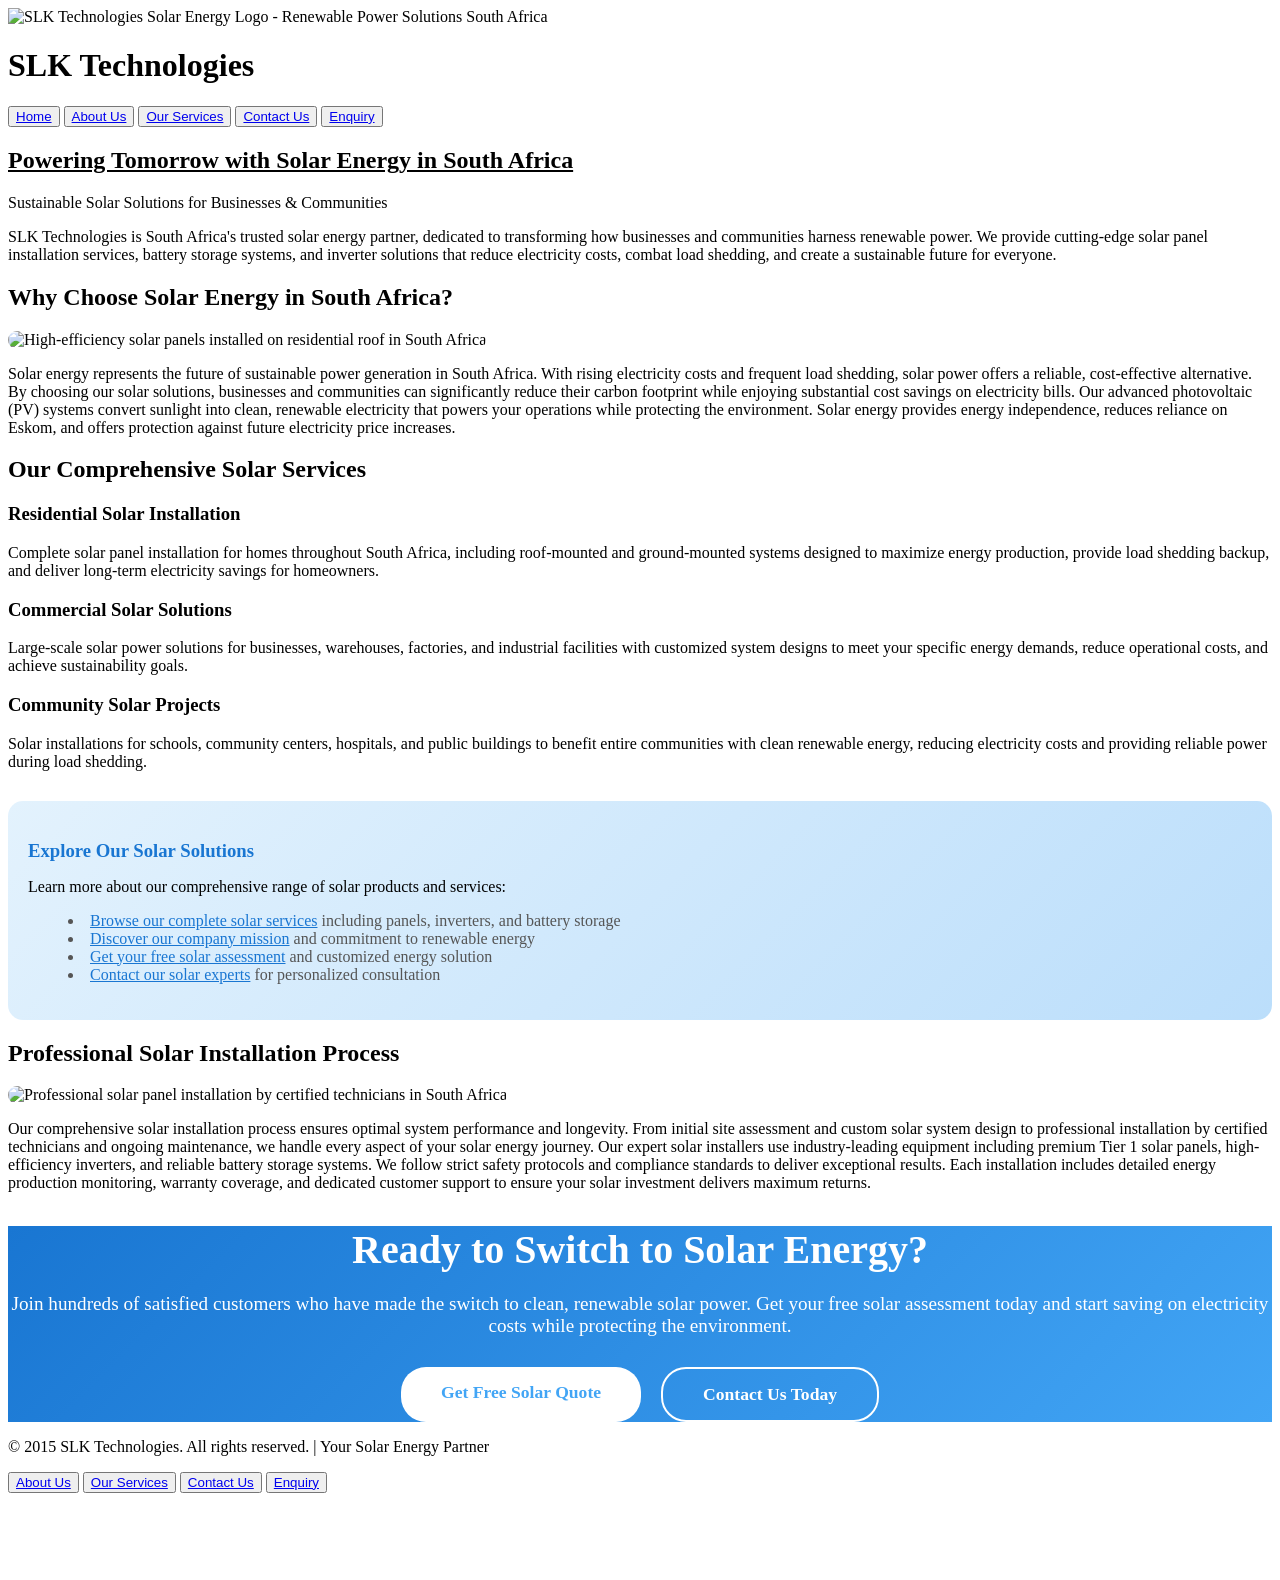
==== index.html @ 63939379 "Add files via upload" ====
<!DOCTYPE html>
<html lang="en">
<head>
    <meta charset="UTF-8">
    <meta name="viewport" content="width=device-width, initial-scale=1.0">
    
    <!-- Primary SEO Meta Tags -->
    <title>Solar Energy Solutions South Africa | SLK Technologies - Renewable Power Systems</title>
    <meta name="description" content="SLK Technologies provides premium solar panel installation, battery storage, and renewable energy solutions in South Africa. Save on electricity costs with our expert solar services. Get your free quote today!">
    <meta name="keywords" content="solar energy South Africa, solar panels installation, solar power systems, renewable energy, battery storage, inverters, load shedding solutions, solar installers Johannesburg, commercial solar, residential solar">
    
    <!-- Robots and Indexing -->
    <meta name="robots" content="index, follow, max-snippet:-1, max-image-preview:large, max-video-preview:-1">
    <meta name="googlebot" content="index, follow">
    
    <!-- Open Graph Meta Tags -->
    <meta property="og:title" content="Solar Energy Solutions South Africa | SLK Technologies">
    <meta property="og:description" content="Leading solar panel installation and renewable energy solutions in South Africa. Expert solar installations for homes and businesses.">
    <meta property="og:type" content="website">
    <meta property="og:url" content="https://www.slktechnologies.co.za/">
    <meta property="og:image" content="https://www.slktechnologies.co.za/_images/logo.jpg">
    <meta property="og:locale" content="en_ZA">
    
    <!-- Web Icon -->
    <link rel="icon" type="image/x-icon" href="_images/logo.jpg">

    <!-- Structured Data - Organization Schema -->
    <script type="application/ld+json">
    {
      "@type": "Organization",
      "name": "SLK Technologies",
      "url": "https://www.slktechnologies.co.za",
      "logo": "https://www.slktechnologies.co.za/_images/logo.jpg",
      "description": "Leading solar energy company providing sustainable solar solutions in South Africa",
      "address": {
        "@type": "PostalAddress",
        "addressLocality": "Johannesburg",
        "addressRegion": "Gauteng",
        "addressCountry": "ZA"
      },
      "contactPoint": {
        "@type": "ContactPoint",
        "telephone": "+27-61-450-0010",
        "contactType": "Customer Service",
        "email": "slkbros@outlook.com",
        "availableLanguage": "English"
      },
    }
    </script>
    
    <!-- Structured Data - Local Business Schema -->
    <script type="application/ld+json">
    {
      "@type": "LocalBusiness",
      "name": "SLK Technologies",
      "image": "https://www.slktechnologies.co.za/_images/logo.jpg",
      "@id": "https://www.slktechnologies.co.za",
      "url": "https://www.slktechnologies.co.za",
      "telephone": "+27-61-450-0010",
      "address": {
        "@type": "PostalAddress",
        "streetAddress": "",
        "addressLocality": "Rustenburg",
        "addressRegion": "North West",
        "postalCode": "",
        "addressCountry": "ZA"
      },
      "openingHoursSpecification": {
        "@type": "OpeningHoursSpecification",
        "dayOfWeek": [
          "Monday",
          "Tuesday",
          "Wednesday",
          "Thursday",
          "Friday"
        ],
        "opens": "07:30",
        "closes": "16:30"
      }
    }
    </script>

    <!-- Stylesheet -->
    <link rel="stylesheet" href="css_assets/styles.css">
</head>
<body>
    <!-- Header Section -->
    <header>
        <div class="header-content">
            <div class="logo-section">
                <img class="logo" src="_images/logo.jpg" alt="SLK Technologies Solar Energy Logo - Renewable Power Solutions South Africa" width="60" height="60">
                <h1 class="company-name">SLK Technologies</h1>
            </div>
            <!-- Navigation Menu -->
            <nav class="nav-buttons" aria-label="Main navigation">
                <button class="nav-button"><a href="index.html" title="Home - SLK Technologies Solar Solutions">Home</a></button>
                <button class="nav-button"><a href="about.html" title="About SLK Technologies - Our Solar Mission">About Us</a></button>
                <button class="nav-button"><a href="products.html" title="Solar Services - Panels, Inverters & Battery Storage">Our Services</a></button>
                <button class="nav-button"><a href="contact.html" title="Contact SLK Technologies - Get Your Solar Quote">Contact Us</a></button>
                <button class="nav-button"><a href="enquiry.html" title="Solar Energy Enquiry Form - Free Assessment">Enquiry</a></button>
            </nav>
        </div>
    </header>

    <!-- Hero Section -->
    <section class="hero">
        <div class="hero-content">
            <h1><u>Powering Tomorrow with Solar Energy in South Africa</u></h1>
            <p class="subtitle">Sustainable Solar Solutions for Businesses & Communities</p>
            <p class="description">SLK Technologies is South Africa's trusted solar energy partner, dedicated to transforming how businesses and communities harness renewable power. We provide cutting-edge solar panel installation services, battery storage systems, and inverter solutions that reduce electricity costs, combat load shedding, and create a sustainable future for everyone.</p>
        </div>
    </section>

    <!-- Main Content -->
    <main class="main-content">
        <!-- Why Choose Solar Energy Section -->
        <section class="content-section">
            <h2 class="section-title">Why Choose Solar Energy in South Africa?</h2>
            <div class="image-placeholder">
                <img src="_images/panels.webp" alt="High-efficiency solar panels installed on residential roof in South Africa" width="1200" height="250" loading="lazy" style="width:100%; height:100%; object-fit:fill; border-radius: 15px;">
            </div>
            <p>Solar energy represents the future of sustainable power generation in South Africa. With rising electricity costs and frequent load shedding, solar power offers a reliable, cost-effective alternative. By choosing our solar solutions, businesses and communities can significantly reduce their carbon footprint while enjoying substantial cost savings on electricity bills. Our advanced photovoltaic (PV) systems convert sunlight into clean, renewable electricity that powers your operations while protecting the environment. Solar energy provides energy independence, reduces reliance on Eskom, and offers protection against future electricity price increases.</p>
        </section>

        <!-- Solar Services Section -->
        <section class="content-section">
            <h2 class="section-title">Our Comprehensive Solar Services</h2>
            <div class="services-grid">
                <article class="service-card">
                    <h3>Residential Solar Installation</h3>
                    <p>Complete solar panel installation for homes throughout South Africa, including roof-mounted and ground-mounted systems designed to maximize energy production, provide load shedding backup, and deliver long-term electricity savings for homeowners.</p>
                </article>
                <article class="service-card">
                    <h3>Commercial Solar Solutions</h3>
                    <p>Large-scale solar power solutions for businesses, warehouses, factories, and industrial facilities with customized system designs to meet your specific energy demands, reduce operational costs, and achieve sustainability goals.</p>
                </article>
                <article class="service-card">
                    <h3>Community Solar Projects</h3>
                    <p>Solar installations for schools, community centers, hospitals, and public buildings to benefit entire communities with clean renewable energy, reducing electricity costs and providing reliable power during load shedding.</p>
                </article>
            </div>
            
            <!-- Internal Links Section -->
            <div style="margin-top: 30px; padding: 20px; background: linear-gradient(135deg, #e3f2fd, #bbdefb); border-radius: 15px;">
                <h3 style="color: #1976d2; margin-bottom: 15px;">Explore Our Solar Solutions</h3>
                <p style="margin-bottom: 15px;">Learn more about our comprehensive range of solar products and services:</p>
                <ul style="list-style-position: inside; color: #555;">
                    <li><a href="products.html" title="View all solar services and products" style="color: #1976d2; text-decoration: underline;">Browse our complete solar services</a> including panels, inverters, and battery storage</li>
                    <li><a href="about.html" title="Learn about SLK Technologies mission and values" style="color: #1976d2; text-decoration: underline;">Discover our company mission</a> and commitment to renewable energy</li>
                    <li><a href="enquiry.html" title="Request your free solar assessment" style="color: #1976d2; text-decoration: underline;">Get your free solar assessment</a> and customized energy solution</li>
                    <li><a href="contact.html" title="Contact our solar experts" style="color: #1976d2; text-decoration: underline;">Contact our solar experts</a> for personalized consultation</li>
                </ul>
            </div>
        </section>

        <!-- Installation Process Section -->
        <section class="content-section">
            <h2 class="section-title">Professional Solar Installation Process</h2>
            <div class="image-placeholder">
                <img src="_images/installation.webp" alt="Professional solar panel installation by certified technicians in South Africa" width="1200" height="250" loading="lazy" style="width:100%; height:100%; object-fit:fill; border-radius: 15px;">
            </div>
            <p>Our comprehensive solar installation process ensures optimal system performance and longevity. From initial site assessment and custom solar system design to professional installation by certified technicians and ongoing maintenance, we handle every aspect of your solar energy journey. Our expert solar installers use industry-leading equipment including premium Tier 1 solar panels, high-efficiency inverters, and reliable battery storage systems. We follow strict safety protocols and compliance standards to deliver exceptional results. Each installation includes detailed energy production monitoring, warranty coverage, and dedicated customer support to ensure your solar investment delivers maximum returns.</p>
        </section>

        <!-- Call to Action Section -->
        <section class="content-section" style="background: linear-gradient(135deg, #1976d2, #42a5f5); color: white; text-align: center;">
            <h2 style="color: white; font-size: 2.5rem; margin-bottom: 20px;">Ready to Switch to Solar Energy?</h2>
            <p style="font-size: 1.2rem; margin-bottom: 30px;">Join hundreds of satisfied customers who have made the switch to clean, renewable solar power. Get your free solar assessment today and start saving on electricity costs while protecting the environment.</p>
            <div style="display: flex; gap: 20px; justify-content: center; flex-wrap: wrap;">
                <a href="enquiry.html" title="Request free solar quote" style="background: white; color: #42a5f5; padding: 15px 40px; border-radius: 25px; text-decoration: none; font-weight: bold; font-size: 1.1rem; display: inline-block;">Get Free Solar Quote</a>
                <a href="contact.html" title="Contact solar experts" style="background: transparent; border: 2px solid white; color: white; padding: 15px 40px; border-radius: 25px; text-decoration: none; font-weight: bold; font-size: 1.1rem; display: inline-block;">Contact Us Today</a>
            </div>
        </section>
    </main>

     <!-- Footer -->
    <footer>
        <p>&copy; 2015 SLK Technologies. All rights reserved. | Your Solar Energy Partner</p>
        <nav class="footer-nav" aria-label="Footer navigation">
            <button class="nav-button"><a href="about.html" title="About">About Us</a></button>
            <button class="nav-button"><a href="products.html" title="Services">Our Services</a></button>
            <button class="nav-button"><a href="contact.html" title="Contact">Contact Us</a></button>
             <button class="nav-button"><a href="enquiry.html" title="Home">Enquiry</a></button>
        </nav>
        <div style="margin-top: 20px; color: rgba(255,255,255,0.9);">
            <p><strong>Get Your Free Solar Quote:</strong> <a href="mailto:slkbros@outlook.com" style="color: white; text-decoration: underline;">slkbros@outlook.com</a> | <a href="tel:+27614500010" style="color: white; text-decoration: underline;">+27 61 450 0010</a></p>
            <p style="margin-top: 8px; font-size: 0.95rem;">Solar Installation Services Across South Africa</p>
        </div>
    </footer>

    <!-- JavaScript Functionality -->
    <script src="js_assets/mobile-navigation.js"></script>
</body>
</html>
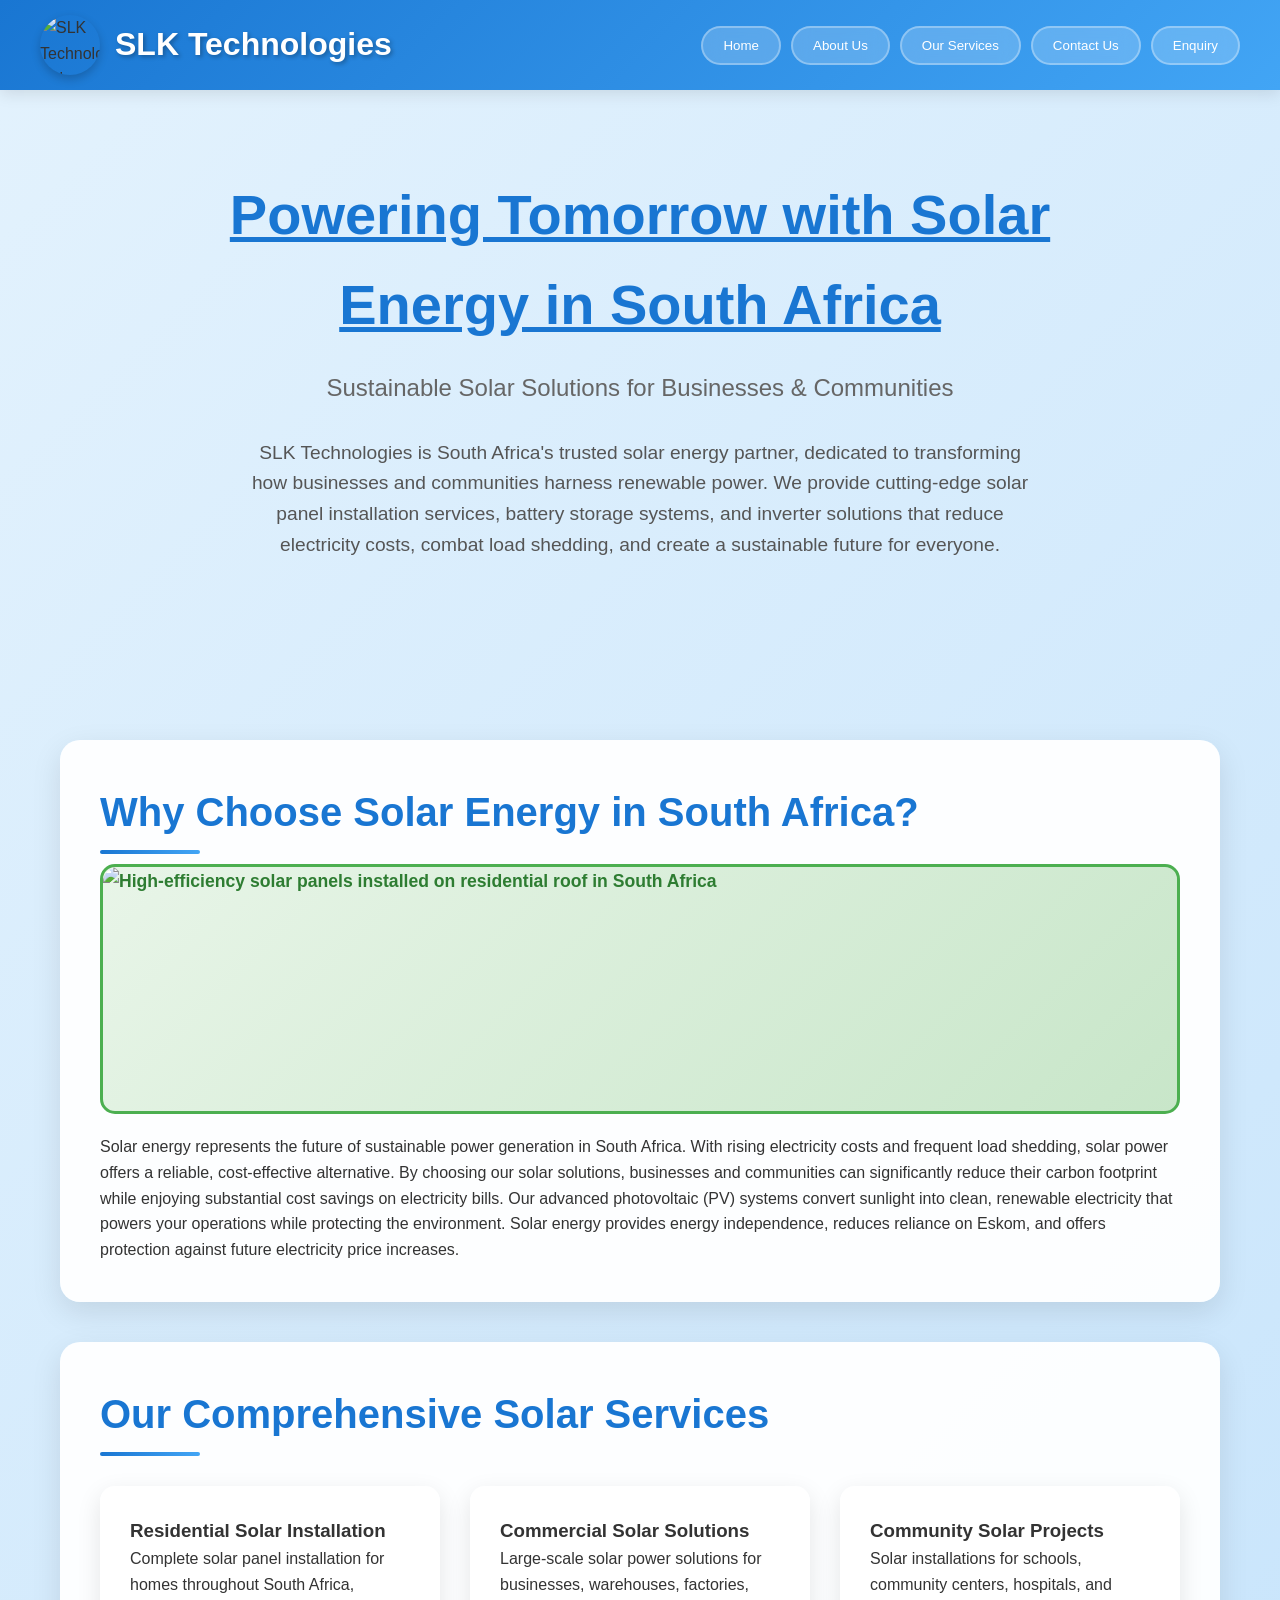
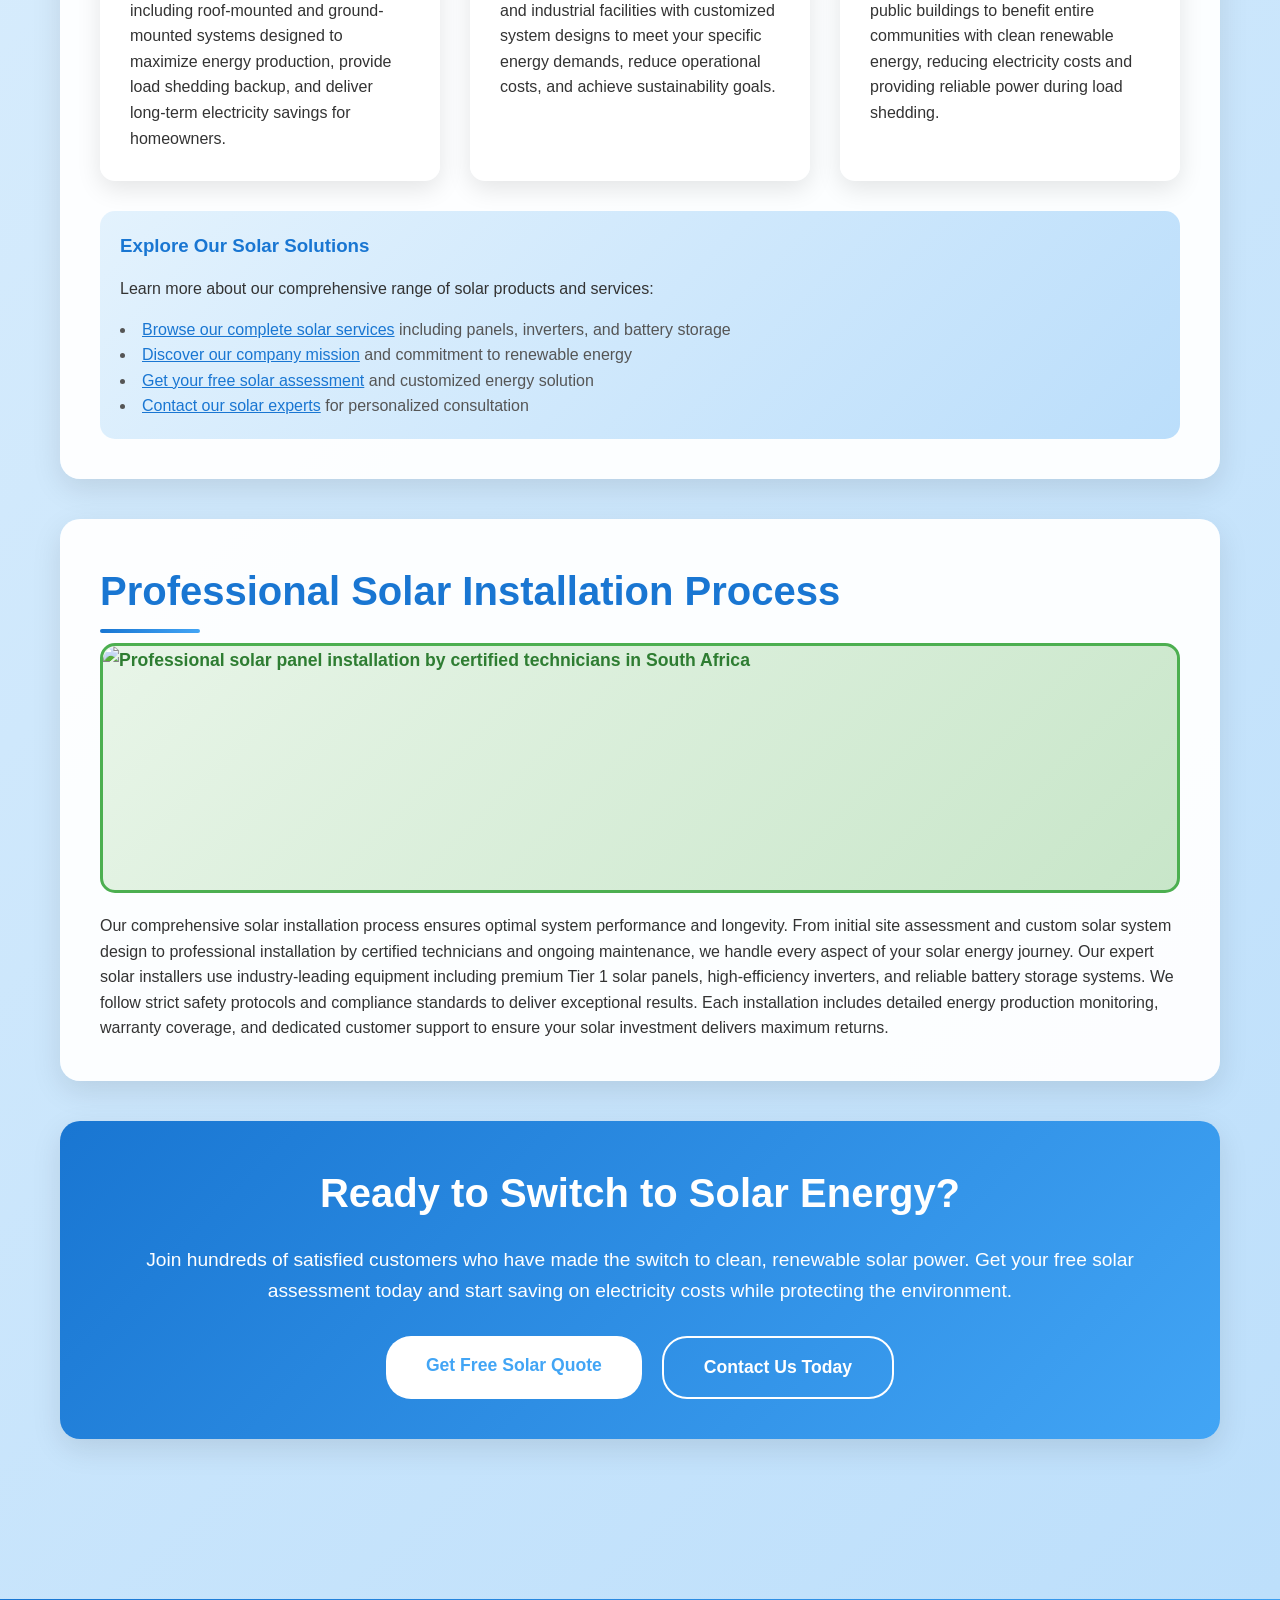
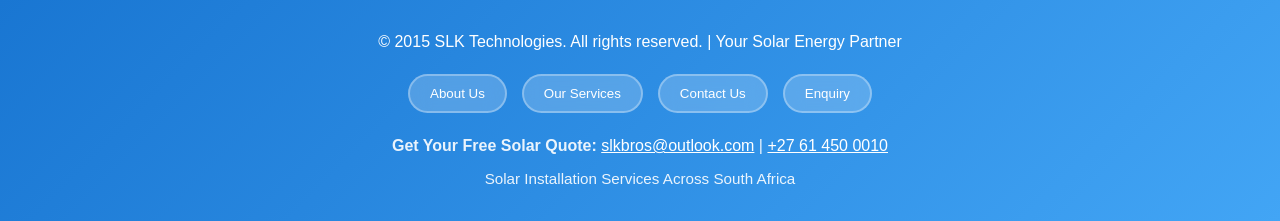
==== commit b6be9602: "Update index.html" ====
--- a/index.html
+++ b/index.html
@@ -81,7 +81,7 @@
     </script>
 
     <!-- Stylesheet -->
-    <link rel="stylesheet" href="css_assets/styles.css">
+    <link rel="stylesheet" href="styles.css">
 </head>
 <body>
     <!-- Header Section -->
@@ -191,4 +191,4 @@
     <!-- JavaScript Functionality -->
     <script src="js_assets/mobile-navigation.js"></script>
 </body>
-</html>+</html>
--- a/styles.css
+++ b/styles.css
@@ -0,0 +1,1189 @@
+* {
+    margin: 0;
+    padding: 0;
+    box-sizing: border-box;
+}
+
+body {
+    font-family: Arial, sans-serif;
+    line-height: 1.6;
+    color: #333;
+    background: linear-gradient(135deg, #e3f2fd, #bbdefb);
+    min-height: 100vh;
+    font-display: swap;
+}
+
+/* Header */
+header {
+    background: linear-gradient(135deg, #1976d2, #42a5f5);
+    padding: 15px 20px;
+    box-shadow: 0 4px 15px rgba(0,0,0,0.1);
+    position: relative;
+}
+
+.header-content {
+    display: flex;
+    align-items: center;
+    justify-content: space-between;
+    max-width: 1200px;
+    margin: 0 auto;
+    flex-wrap: wrap;
+    gap: 20px;
+}
+
+.logo-section {
+    display: flex;
+    align-items: center;
+    gap: 15px;
+}
+
+.logo {
+    width: 60px;
+    height: 60px;
+    border-radius: 50%;
+    box-shadow: 0 4px 10px rgba(0,0,0,0.2);
+    image-rendering: -webkit-optimize-contrast;
+    image-rendering: crisp-edges;
+}
+
+.company-name {
+    color: white;
+    font-size: 2rem;
+    font-weight: bold;
+    text-shadow: 2px 2px 4px rgba(0,0,0,0.3);
+}
+
+/* Mobile Menu Toggle Button */
+.mobile-menu-toggle {
+    display: none;
+    background: rgba(255,255,255,0.2);
+    border: 2px solid rgba(255,255,255,0.3);
+    color: white;
+    font-size: 1.8rem;
+    width: 50px;
+    height: 50px;
+    border-radius: 10px;
+    cursor: pointer;
+    transition: all 0.3s ease;
+    backdrop-filter: blur(10px);
+    align-items: center;
+    justify-content: center;
+    margin: 0 auto;
+}
+
+.mobile-menu-toggle:hover {
+    background: rgba(255,255,255,0.3);
+    transform: scale(1.1);
+}
+
+/* Navigation */
+.nav-buttons {
+    display: flex;
+    gap: 10px;
+    flex-wrap: wrap;
+}
+
+.nav-button {
+    background: rgba(255,255,255,0.2);
+    border: 2px solid rgba(255,255,255,0.3);
+    padding: 10px 20px;
+    border-radius: 25px;
+    transition: transform 0.3s ease, background 0.3s ease;
+    backdrop-filter: blur(10px);
+    cursor: pointer;
+}
+
+.nav-button:hover {
+    background: rgba(255,255,255,0.3);
+    transform: translateY(-2px);
+}
+
+.nav-button a {
+    color: white;
+    text-decoration: none;
+    font-weight: 500;
+}
+
+/* Hero Section */
+.hero {
+    padding: 80px 20px;
+    text-align: center;
+}
+
+.hero-content {
+    max-width: 1000px;
+    margin: 0 auto;
+}
+
+.hero h1 {
+    font-size: 3.5rem;
+    color: #1976d2;
+    margin-bottom: 20px;
+}
+
+.hero .subtitle {
+    font-size: 1.5rem;
+    color: #666;
+    margin-bottom: 30px;
+}
+
+.hero .description {
+    font-size: 1.2rem;
+    color: #555;
+    max-width: 800px;
+    margin: 0 auto 40px;
+}
+
+/* Main Content */
+.main-content {
+    padding: 60px 20px;
+    max-width: 1200px;
+    margin: 0 auto;
+}
+
+.page-title {
+    font-size: 3.5rem;
+    text-align: center;
+    color: #1976d2;
+    margin-bottom: 20px;
+}
+
+.page-subtitle {
+    font-size: 1.3rem;
+    text-align: center;
+    color: #666;
+    margin-bottom: 50px;
+}
+
+.section-header {
+    font-size: 2rem;
+    color: #1976d2;
+    margin-bottom: 20px;
+}
+
+/* Content Sections */
+.content-section,
+.about-section,
+.service-section {
+    background: rgba(255,255,255,0.95);
+    padding: 40px;
+    margin-bottom: 40px;
+    border-radius: 20px;
+    box-shadow: 0 10px 30px rgba(0,0,0,0.1);
+}
+
+.section-title {
+    font-size: 2.5rem;
+    color: #1976d2;
+    margin-bottom: 20px;
+    position: relative;
+}
+
+.section-title::after {
+    content: '';
+    position: absolute;
+    bottom: -10px;
+    left: 0;
+    width: 100px;
+    height: 4px;
+    background: linear-gradient(90deg, #1976d2, #42a5f5);
+    border-radius: 2px;
+}
+
+.service-header {
+    font-size: 2.2rem;
+    color: #1976d2;
+    margin-bottom: 20px;
+    position: relative;
+}
+
+.service-header::after {
+    content: '';
+    position: absolute;
+    bottom: -10px;
+    left: 0;
+    width: 120px;
+    height: 4px;
+    background: linear-gradient(90deg, #1976d2, #1976d2);
+    border-radius: 2px;
+}
+
+/* Grids */
+.services-grid,
+.features-grid {
+    display: grid;
+    grid-template-columns: repeat(auto-fit, minmax(250px, 1fr));
+    gap: 30px;
+    margin-top: 40px;
+}
+
+.service-card,
+.feature-card {
+    background: rgba(255,255,255,0.95);
+    padding: 30px;
+    border-radius: 15px;
+    box-shadow: 0 8px 25px rgba(0,0,0,0.1);
+    transition: all 0.3s ease;
+}
+
+.feature-card {
+    border-left: 5px solid #1976d2;
+    padding: 25px;
+}
+
+.service-card:hover,
+.feature-card:hover {
+    transform: translateY(-5px);
+    box-shadow: 0 15px 35px rgba(0,0,0,0.2);
+}
+
+.feature-title {
+    font-size: 1.3rem;
+    color: #1976d2;
+    margin-bottom: 10px;
+    font-weight: bold;
+}
+
+/* Search and Filter Styles */
+.search-filter-container {
+    background: rgba(255,255,255,0.95);
+    padding: 30px;
+    border-radius: 20px;
+    box-shadow: 0 10px 30px rgba(0,0,0,0.1);
+    margin-bottom: 40px;
+}
+
+.search-box {
+    display: flex;
+    gap: 15px;
+    margin-bottom: 20px;
+    flex-wrap: wrap;
+}
+
+.search-input {
+    flex: 1;
+    min-width: 250px;
+    padding: 15px 20px;
+    border: 2px solid #e0e0e0;
+    border-radius: 25px;
+    font-size: 1rem;
+    transition: all 0.3s ease;
+    background: rgba(255,255,255,0.9);
+}
+
+.search-input:focus {
+    outline: none;
+    border-color: #1976d2;
+    box-shadow: 0 0 15px rgba(25, 118, 210, 0.3);
+    transform: scale(1.02);
+}
+
+.search-button {
+    background: linear-gradient(135deg, #1976d2, #42a5f5);
+    color: white;
+    padding: 15px 30px;
+    border: none;
+    border-radius: 25px;
+    font-size: 1rem;
+    font-weight: bold;
+    cursor: pointer;
+    transition: all 0.3s ease;
+    min-width: 120px;
+}
+
+.search-button:hover {
+    transform: translateY(-2px);
+    box-shadow: 0 8px 20px rgba(25, 118, 210, 0.4);
+}
+
+.filter-controls {
+    display: flex;
+    gap: 15px;
+    align-items: center;
+    flex-wrap: wrap;
+}
+
+.filter-select {
+    padding: 12px 15px;
+    border: 2px solid #e0e0e0;
+    border-radius: 15px;
+    font-size: 1rem;
+    background: white;
+    cursor: pointer;
+    transition: all 0.3s ease;
+    min-width: 150px;
+}
+
+.filter-select:focus {
+    outline: none;
+    border-color: #1976d2;
+    box-shadow: 0 0 10px rgba(25, 118, 210, 0.3);
+}
+
+.clear-button {
+    background: linear-gradient(135deg, #ff5722, #ff8a65);
+    color: white;
+    padding: 12px 20px;
+    border: none;
+    border-radius: 15px;
+    font-size: 0.9rem;
+    cursor: pointer;
+    transition: all 0.3s ease;
+}
+
+.clear-button:hover {
+    transform: translateY(-2px);
+    box-shadow: 0 6px 15px rgba(255, 87, 34, 0.4);
+}
+
+.search-highlight {
+    background: linear-gradient(135deg, #ffeb3b, #ffc107);
+    color: #1976d2;
+    font-weight: bold;
+    padding: 3px 6px;
+    border-radius: 4px;
+    box-shadow: 0 2px 4px rgba(0,0,0,0.2);
+}
+
+/* Contact Styles */
+.contact-container {
+    display: grid;
+    grid-template-columns: 1fr 1fr;
+    gap: 40px;
+    margin-top: 40px;
+}
+
+.contact-info,
+.contact-form {
+    background: rgba(255,255,255,0.95);
+    padding: 40px;
+    border-radius: 20px;
+    box-shadow: 0 10px 30px rgba(0,0,0,0.1);
+}
+
+.contact-item {
+    display: flex;
+    align-items: center;
+    gap: 15px;
+    margin-bottom: 25px;
+    padding: 20px;
+    background: linear-gradient(135deg, #e3f2fd, #bbdefb);
+    border-radius: 15px;
+}
+
+.contact-details {
+    flex: 1;
+}
+
+.contact-label {
+    font-weight: bold;
+    color: #1976d2;
+    font-size: 1.1rem;
+}
+
+.contact-value {
+    color: #333;
+    font-size: 1rem;
+    margin-top: 5px;
+}
+
+/* Form Styles */
+.enquiry-container {
+    background: rgba(255,255,255,0.95);
+    padding: 50px;
+    border-radius: 25px;
+    box-shadow: 0 15px 40px rgba(0,0,0,0.1);
+    max-width: 1000px;
+    margin: 0 auto;
+}
+
+.form-section {
+    margin-bottom: 40px;
+}
+
+.form-group {
+    margin-bottom: 25px;
+}
+
+.form-label {
+    display: block;
+    margin-bottom: 8px;
+    font-weight: bold;
+    color: #1976d2;
+    font-size: 1.1rem;
+}
+
+.form-input,
+.form-select,
+.form-textarea {
+    width: 100%;
+    padding: 15px;
+    border: 2px solid #c8e6c9;
+    border-radius: 10px;
+    font-size: 1rem;
+    transition: all 0.3s ease;
+    background: rgba(255,255,255,0.9);
+}
+
+.form-input:focus,
+.form-select:focus,
+.form-textarea:focus {
+    outline: none;
+    border-color: #1976d2;
+    box-shadow: 0 0 15px rgba(76, 175, 80, 0.3);
+}
+
+.form-textarea {
+    height: 120px;
+    resize: vertical;
+}
+
+.submit-button {
+    background: linear-gradient(135deg, #1976d2, #66bb6a);
+    color: white;
+    padding: 15px 40px;
+    border: none;
+    border-radius: 25px;
+    font-size: 1.2rem;
+    font-weight: bold;
+    cursor: pointer;
+    transition: all 0.3s ease;
+}
+
+.submit-button:hover {
+    transform: translateY(-3px);
+    box-shadow: 0 10px 25px rgba(76, 175, 80, 0.4);
+}
+
+.info-box {
+    background: linear-gradient(135deg, #e3f2fd, #bbdefb);
+    padding: 25px;
+    border-radius: 15px;
+    margin-top: 30px;
+    border-left: 5px solid #2196f3;
+}
+
+.info-title {
+    font-size: 1.3rem;
+    color: #1976d2;
+    margin-bottom: 15px;
+    font-weight: bold;
+}
+
+/* Image placeholders */
+.image-placeholder {
+    width: 100%;
+    height: 250px;
+    background: linear-gradient(135deg, #e8f5e8, #c8e6c9);
+    border: 3px solid #4caf50;
+    border-radius: 15px;
+    display: flex;
+    align-items: center;
+    justify-content: center;
+    margin: 20px 0;
+    color: #2e7d32;
+    font-size: 1.1rem;
+    font-weight: bold;
+    transition: all 0.3s ease;
+}
+
+.image-placeholder:hover {
+    background: linear-gradient(135deg, #c8e6c9, #a5d6a7);
+    transform: scale(1.02);
+}
+
+/* Footer */
+footer {
+    background: linear-gradient(135deg, #1976d2, #42a5f5);
+    padding: 30px 20px;
+    text-align: center;
+    color: white;
+    margin-top: 60px;
+}
+
+.footer-nav {
+    display: flex;
+    justify-content: center;
+    gap: 15px;
+    margin-top: 20px;
+    flex-wrap: wrap;
+}
+
+/* Responsive Design */
+@media (max-width: 768px) {
+    /* Show mobile menu toggle */
+    .mobile-menu-toggle {
+        display: flex;
+    }
+    
+    .header-content {
+        position: relative;
+        flex-direction: column;
+        text-align: center;
+    }
+    
+    .logo-section {
+        width: 100%;
+        justify-content: center;
+    }
+    
+    /* Hide navigation by default on mobile */
+    .nav-buttons {
+        display: none;
+        position: absolute;
+        top: 100%;
+        left: 0;
+        right: 0;
+        background: linear-gradient(135deg, #1976d2, #42a5f5);
+        flex-direction: column;
+        padding: 20px;
+        box-shadow: 0 8px 20px rgba(0,0,0,0.2);
+        border-radius: 0 0 15px 15px;
+        z-index: 1000;
+        gap: 10px;
+    }
+    
+    /* Show navigation when mobile-open class is added */
+    .nav-buttons.mobile-open {
+        display: flex;
+    }
+    
+    .nav-button {
+        width: 100%;
+        text-align: center;
+        margin: 0;
+    }
+    
+    .page-title {
+        font-size: 2.5rem;
+    }
+    
+    .company-name {
+        font-size: 1.5rem;
+    }
+    
+    .hero h1 {
+        font-size: 2.5rem;
+    }
+    
+    .contact-container {
+        grid-template-columns: 1fr;
+    }
+    
+    .enquiry-container {
+        padding: 30px 20px;
+    }
+    
+    .search-box {
+        flex-direction: column;
+        gap: 10px;
+    }
+    
+    .search-input {
+        min-width: 100%;
+    }
+    
+    .filter-controls {
+        flex-direction: column;
+        align-items: stretch;
+    }
+    
+    .filter-select, .clear-button {
+        min-width: 100%;
+        margin-bottom: 10px;
+    }
+}* {
+    margin: 0;
+    padding: 0;
+    box-sizing: border-box;
+}
+
+body {
+    font-family: Arial, sans-serif;
+    line-height: 1.6;
+    color: #333;
+    background: linear-gradient(135deg, #e3f2fd, #bbdefb);
+    min-height: 100vh;
+    font-display: swap;
+}
+
+/* Header */
+header {
+    background: linear-gradient(135deg, #1976d2, #42a5f5);
+    padding: 15px 20px;
+    box-shadow: 0 4px 15px rgba(0,0,0,0.1);
+    position: relative;
+}
+
+.header-content {
+    display: flex;
+    align-items: center;
+    justify-content: space-between;
+    max-width: 1200px;
+    margin: 0 auto;
+    flex-wrap: wrap;
+    gap: 20px;
+}
+
+.logo-section {
+    display: flex;
+    align-items: center;
+    gap: 15px;
+}
+
+.logo {
+    width: 60px;
+    height: 60px;
+    border-radius: 50%;
+    box-shadow: 0 4px 10px rgba(0,0,0,0.2);
+    image-rendering: -webkit-optimize-contrast;
+    image-rendering: crisp-edges;
+}
+
+.company-name {
+    color: white;
+    font-size: 2rem;
+    font-weight: bold;
+    text-shadow: 2px 2px 4px rgba(0,0,0,0.3);
+}
+
+/* Mobile Menu Toggle Button */
+.mobile-menu-toggle {
+    display: none;
+    background: rgba(255,255,255,0.2);
+    border: 2px solid rgba(255,255,255,0.3);
+    color: white;
+    font-size: 1.8rem;
+    width: 50px;
+    height: 50px;
+    border-radius: 10px;
+    cursor: pointer;
+    transition: all 0.3s ease;
+    backdrop-filter: blur(10px);
+    align-items: center;
+    justify-content: center;
+    margin: 0 auto;
+}
+
+.mobile-menu-toggle:hover {
+    background: rgba(255,255,255,0.3);
+    transform: scale(1.1);
+}
+
+/* Navigation */
+.nav-buttons {
+    display: flex;
+    gap: 10px;
+    flex-wrap: wrap;
+}
+
+.nav-button {
+    background: rgba(255,255,255,0.2);
+    border: 2px solid rgba(255,255,255,0.3);
+    padding: 10px 20px;
+    border-radius: 25px;
+    transition: transform 0.3s ease, background 0.3s ease;
+    backdrop-filter: blur(10px);
+    cursor: pointer;
+}
+
+.nav-button:hover {
+    background: rgba(255,255,255,0.3);
+    transform: translateY(-2px);
+}
+
+.nav-button a {
+    color: white;
+    text-decoration: none;
+    font-weight: 500;
+}
+
+/* Hero Section */
+.hero {
+    padding: 80px 20px;
+    text-align: center;
+}
+
+.hero-content {
+    max-width: 1000px;
+    margin: 0 auto;
+}
+
+.hero h1 {
+    font-size: 3.5rem;
+    color: #1976d2;
+    margin-bottom: 20px;
+}
+
+.hero .subtitle {
+    font-size: 1.5rem;
+    color: #666;
+    margin-bottom: 30px;
+}
+
+.hero .description {
+    font-size: 1.2rem;
+    color: #555;
+    max-width: 800px;
+    margin: 0 auto 40px;
+}
+
+/* Main Content */
+.main-content {
+    padding: 60px 20px;
+    max-width: 1200px;
+    margin: 0 auto;
+}
+
+.page-title {
+    font-size: 3.5rem;
+    text-align: center;
+    color: #1976d2;
+    margin-bottom: 20px;
+}
+
+.page-subtitle {
+    font-size: 1.3rem;
+    text-align: center;
+    color: #666;
+    margin-bottom: 50px;
+}
+
+.section-header {
+    font-size: 2rem;
+    color: #1976d2;
+    margin-bottom: 20px;
+}
+
+/* Content Sections */
+.content-section,
+.about-section,
+.service-section {
+    background: rgba(255,255,255,0.95);
+    padding: 40px;
+    margin-bottom: 40px;
+    border-radius: 20px;
+    box-shadow: 0 10px 30px rgba(0,0,0,0.1);
+}
+
+.section-title {
+    font-size: 2.5rem;
+    color: #1976d2;
+    margin-bottom: 20px;
+    position: relative;
+}
+
+.section-title::after {
+    content: '';
+    position: absolute;
+    bottom: -10px;
+    left: 0;
+    width: 100px;
+    height: 4px;
+    background: linear-gradient(90deg, #1976d2, #42a5f5);
+    border-radius: 2px;
+}
+
+.service-header {
+    font-size: 2.2rem;
+    color: #1976d2;
+    margin-bottom: 20px;
+    position: relative;
+}
+
+.service-header::after {
+    content: '';
+    position: absolute;
+    bottom: -10px;
+    left: 0;
+    width: 120px;
+    height: 4px;
+    background: linear-gradient(90deg, #1976d2, #1976d2);
+    border-radius: 2px;
+}
+
+/* Grids */
+.services-grid,
+.features-grid {
+    display: grid;
+    grid-template-columns: repeat(auto-fit, minmax(250px, 1fr));
+    gap: 30px;
+    margin-top: 40px;
+}
+
+.service-card,
+.feature-card {
+    background: rgba(255,255,255,0.95);
+    padding: 30px;
+    border-radius: 15px;
+    box-shadow: 0 8px 25px rgba(0,0,0,0.1);
+    transition: all 0.3s ease;
+}
+
+.feature-card {
+    border-left: 5px solid #1976d2;
+    padding: 25px;
+}
+
+.service-card:hover,
+.feature-card:hover {
+    transform: translateY(-5px);
+    box-shadow: 0 15px 35px rgba(0,0,0,0.2);
+}
+
+.feature-title {
+    font-size: 1.3rem;
+    color: #1976d2;
+    margin-bottom: 10px;
+    font-weight: bold;
+}
+
+/* Search and Filter Styles */
+.search-filter-container {
+    background: rgba(255,255,255,0.95);
+    padding: 30px;
+    border-radius: 20px;
+    box-shadow: 0 10px 30px rgba(0,0,0,0.1);
+    margin-bottom: 40px;
+}
+
+.search-box {
+    display: flex;
+    gap: 15px;
+    margin-bottom: 20px;
+    flex-wrap: wrap;
+}
+
+.search-input {
+    flex: 1;
+    min-width: 250px;
+    padding: 15px 20px;
+    border: 2px solid #e0e0e0;
+    border-radius: 25px;
+    font-size: 1rem;
+    transition: all 0.3s ease;
+    background: rgba(255,255,255,0.9);
+}
+
+.search-input:focus {
+    outline: none;
+    border-color: #1976d2;
+    box-shadow: 0 0 15px rgba(25, 118, 210, 0.3);
+    transform: scale(1.02);
+}
+
+.search-button {
+    background: linear-gradient(135deg, #1976d2, #42a5f5);
+    color: white;
+    padding: 15px 30px;
+    border: none;
+    border-radius: 25px;
+    font-size: 1rem;
+    font-weight: bold;
+    cursor: pointer;
+    transition: all 0.3s ease;
+    min-width: 120px;
+}
+
+.search-button:hover {
+    transform: translateY(-2px);
+    box-shadow: 0 8px 20px rgba(25, 118, 210, 0.4);
+}
+
+.filter-controls {
+    display: flex;
+    gap: 15px;
+    align-items: center;
+    flex-wrap: wrap;
+}
+
+.filter-select {
+    padding: 12px 15px;
+    border: 2px solid #e0e0e0;
+    border-radius: 15px;
+    font-size: 1rem;
+    background: white;
+    cursor: pointer;
+    transition: all 0.3s ease;
+    min-width: 150px;
+}
+
+.filter-select:focus {
+    outline: none;
+    border-color: #1976d2;
+    box-shadow: 0 0 10px rgba(25, 118, 210, 0.3);
+}
+
+.clear-button {
+    background: linear-gradient(135deg, #ff5722, #ff8a65);
+    color: white;
+    padding: 12px 20px;
+    border: none;
+    border-radius: 15px;
+    font-size: 0.9rem;
+    cursor: pointer;
+    transition: all 0.3s ease;
+}
+
+.clear-button:hover {
+    transform: translateY(-2px);
+    box-shadow: 0 6px 15px rgba(255, 87, 34, 0.4);
+}
+
+.search-highlight {
+    background: linear-gradient(135deg, #ffeb3b, #ffc107);
+    color: #1976d2;
+    font-weight: bold;
+    padding: 3px 6px;
+    border-radius: 4px;
+    box-shadow: 0 2px 4px rgba(0,0,0,0.2);
+}
+
+/* Contact Styles */
+.contact-container {
+    display: grid;
+    grid-template-columns: 1fr 1fr;
+    gap: 40px;
+    margin-top: 40px;
+}
+
+.contact-info,
+.contact-form {
+    background: rgba(255,255,255,0.95);
+    padding: 40px;
+    border-radius: 20px;
+    box-shadow: 0 10px 30px rgba(0,0,0,0.1);
+}
+
+.contact-item {
+    display: flex;
+    align-items: center;
+    gap: 15px;
+    margin-bottom: 25px;
+    padding: 20px;
+    background: linear-gradient(135deg, #e3f2fd, #bbdefb);
+    border-radius: 15px;
+}
+
+.contact-details {
+    flex: 1;
+}
+
+.contact-label {
+    font-weight: bold;
+    color: #1976d2;
+    font-size: 1.1rem;
+}
+
+.contact-value {
+    color: #333;
+    font-size: 1rem;
+    margin-top: 5px;
+}
+
+/* Form Styles */
+.enquiry-container {
+    background: rgba(255,255,255,0.95);
+    padding: 50px;
+    border-radius: 25px;
+    box-shadow: 0 15px 40px rgba(0,0,0,0.1);
+    max-width: 1000px;
+    margin: 0 auto;
+}
+
+.form-section {
+    margin-bottom: 40px;
+}
+
+.form-group {
+    margin-bottom: 25px;
+}
+
+.form-label {
+    display: block;
+    margin-bottom: 8px;
+    font-weight: bold;
+    color: #1976d2;
+    font-size: 1.1rem;
+}
+
+.form-input,
+.form-select,
+.form-textarea {
+    width: 100%;
+    padding: 15px;
+    border: 2px solid #c8e6c9;
+    border-radius: 10px;
+    font-size: 1rem;
+    transition: all 0.3s ease;
+    background: rgba(255,255,255,0.9);
+}
+
+.form-input:focus,
+.form-select:focus,
+.form-textarea:focus {
+    outline: none;
+    border-color: #1976d2;
+    box-shadow: 0 0 15px rgba(76, 175, 80, 0.3);
+}
+
+.form-textarea {
+    height: 120px;
+    resize: vertical;
+}
+
+.submit-button {
+    background: linear-gradient(135deg, #1976d2, #66bb6a);
+    color: white;
+    padding: 15px 40px;
+    border: none;
+    border-radius: 25px;
+    font-size: 1.2rem;
+    font-weight: bold;
+    cursor: pointer;
+    transition: all 0.3s ease;
+}
+
+.submit-button:hover {
+    transform: translateY(-3px);
+    box-shadow: 0 10px 25px rgba(76, 175, 80, 0.4);
+}
+
+.info-box {
+    background: linear-gradient(135deg, #e3f2fd, #bbdefb);
+    padding: 25px;
+    border-radius: 15px;
+    margin-top: 30px;
+    border-left: 5px solid #2196f3;
+}
+
+.info-title {
+    font-size: 1.3rem;
+    color: #1976d2;
+    margin-bottom: 15px;
+    font-weight: bold;
+}
+
+/* Image placeholders */
+.image-placeholder {
+    width: 100%;
+    height: 250px;
+    background: linear-gradient(135deg, #e8f5e8, #c8e6c9);
+    border: 3px solid #4caf50;
+    border-radius: 15px;
+    display: flex;
+    align-items: center;
+    justify-content: center;
+    margin: 20px 0;
+    color: #2e7d32;
+    font-size: 1.1rem;
+    font-weight: bold;
+    transition: all 0.3s ease;
+}
+
+.image-placeholder:hover {
+    background: linear-gradient(135deg, #c8e6c9, #a5d6a7);
+    transform: scale(1.02);
+}
+
+/* Footer */
+footer {
+    background: linear-gradient(135deg, #1976d2, #42a5f5);
+    padding: 30px 20px;
+    text-align: center;
+    color: white;
+    margin-top: 60px;
+}
+
+.footer-nav {
+    display: flex;
+    justify-content: center;
+    gap: 15px;
+    margin-top: 20px;
+    flex-wrap: wrap;
+}
+
+/* Responsive Design */
+@media (max-width: 768px) {
+    /* Show mobile menu toggle */
+    .mobile-menu-toggle {
+        display: flex;
+    }
+    
+    .header-content {
+        position: relative;
+        flex-direction: column;
+        text-align: center;
+    }
+    
+    .logo-section {
+        width: 100%;
+        justify-content: center;
+    }
+    
+    /* Hide navigation by default on mobile */
+    .nav-buttons {
+        display: none;
+        position: absolute;
+        top: 100%;
+        left: 0;
+        right: 0;
+        background: linear-gradient(135deg, #1976d2, #42a5f5);
+        flex-direction: column;
+        padding: 20px;
+        box-shadow: 0 8px 20px rgba(0,0,0,0.2);
+        border-radius: 0 0 15px 15px;
+        z-index: 1000;
+        gap: 10px;
+    }
+    
+    /* Show navigation when mobile-open class is added */
+    .nav-buttons.mobile-open {
+        display: flex;
+    }
+    
+    .nav-button {
+        width: 100%;
+        text-align: center;
+        margin: 0;
+    }
+    
+    .page-title {
+        font-size: 2.5rem;
+    }
+    
+    .company-name {
+        font-size: 1.5rem;
+    }
+    
+    .hero h1 {
+        font-size: 2.5rem;
+    }
+    
+    .contact-container {
+        grid-template-columns: 1fr;
+    }
+    
+    .enquiry-container {
+        padding: 30px 20px;
+    }
+    
+    .search-box {
+        flex-direction: column;
+        gap: 10px;
+    }
+    
+    .search-input {
+        min-width: 100%;
+    }
+    
+    .filter-controls {
+        flex-direction: column;
+        align-items: stretch;
+    }
+    
+    .filter-select, .clear-button {
+        min-width: 100%;
+        margin-bottom: 10px;
+    }
+}
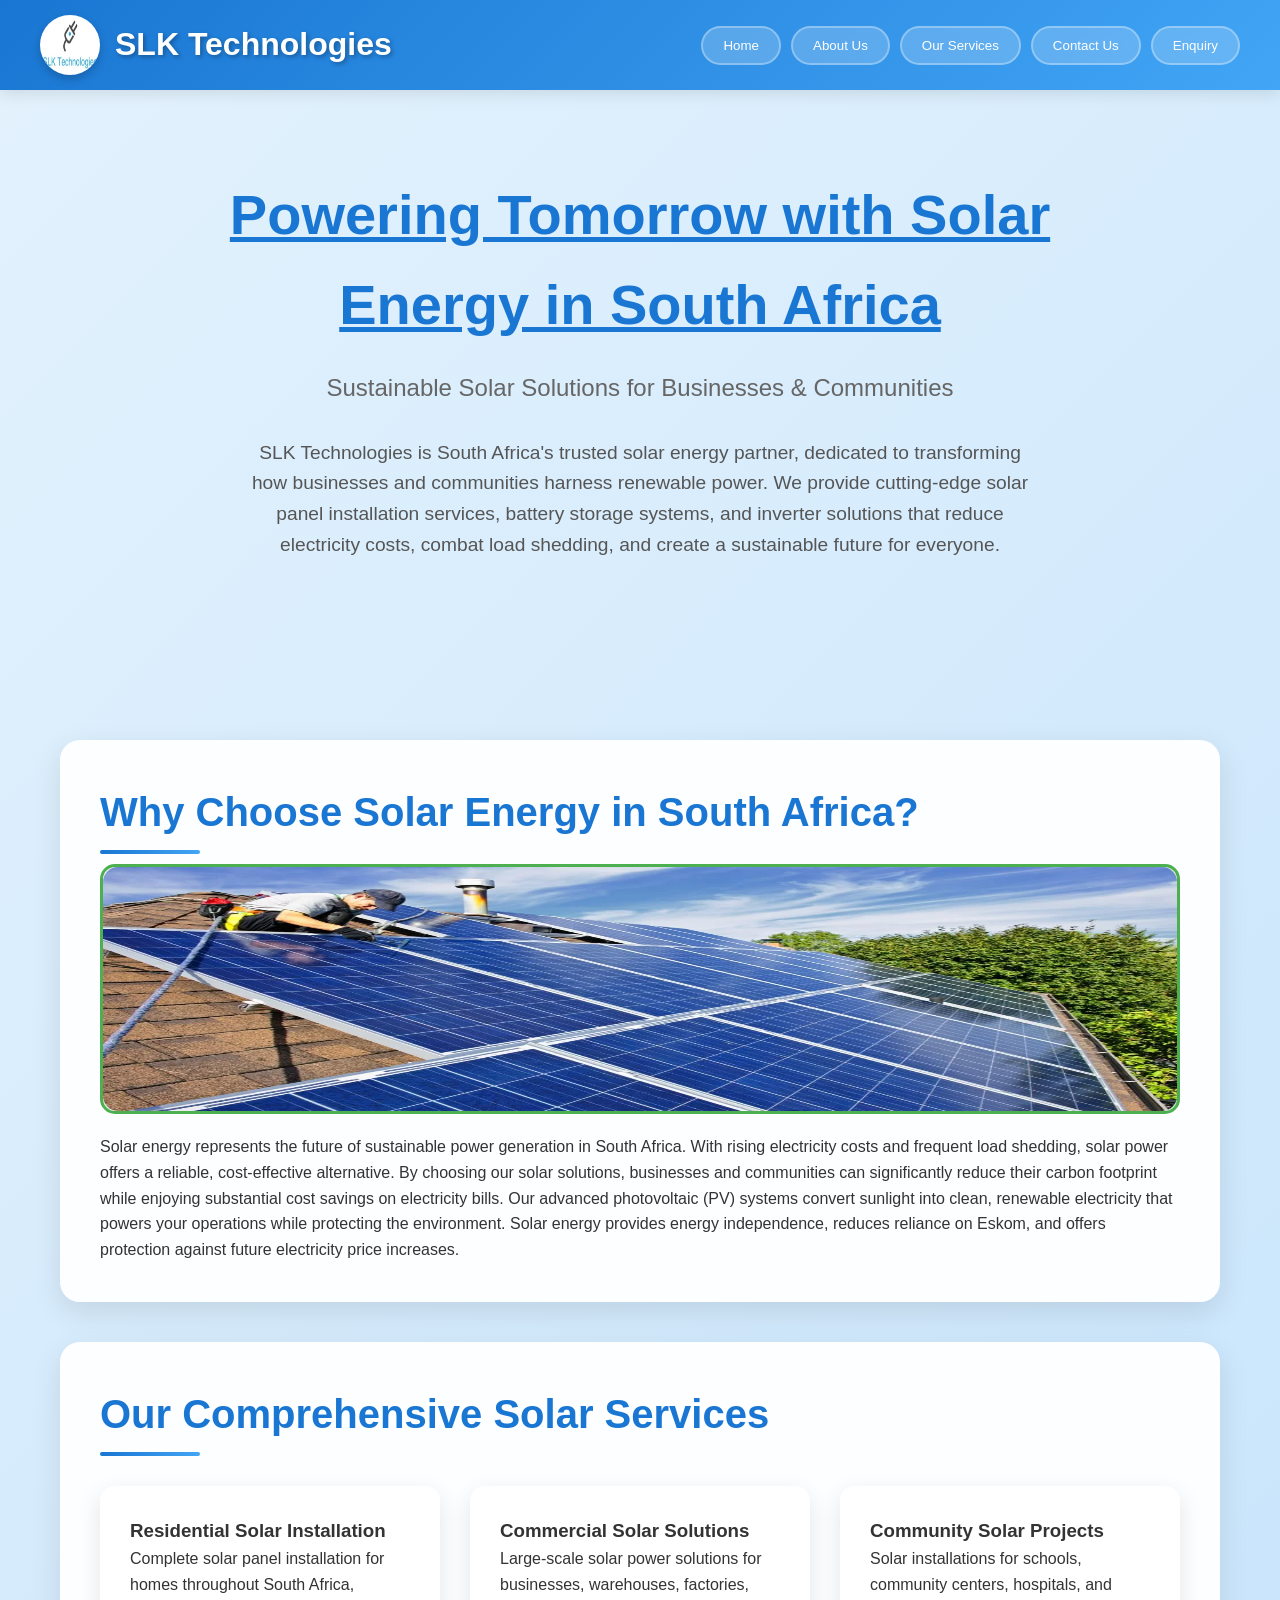
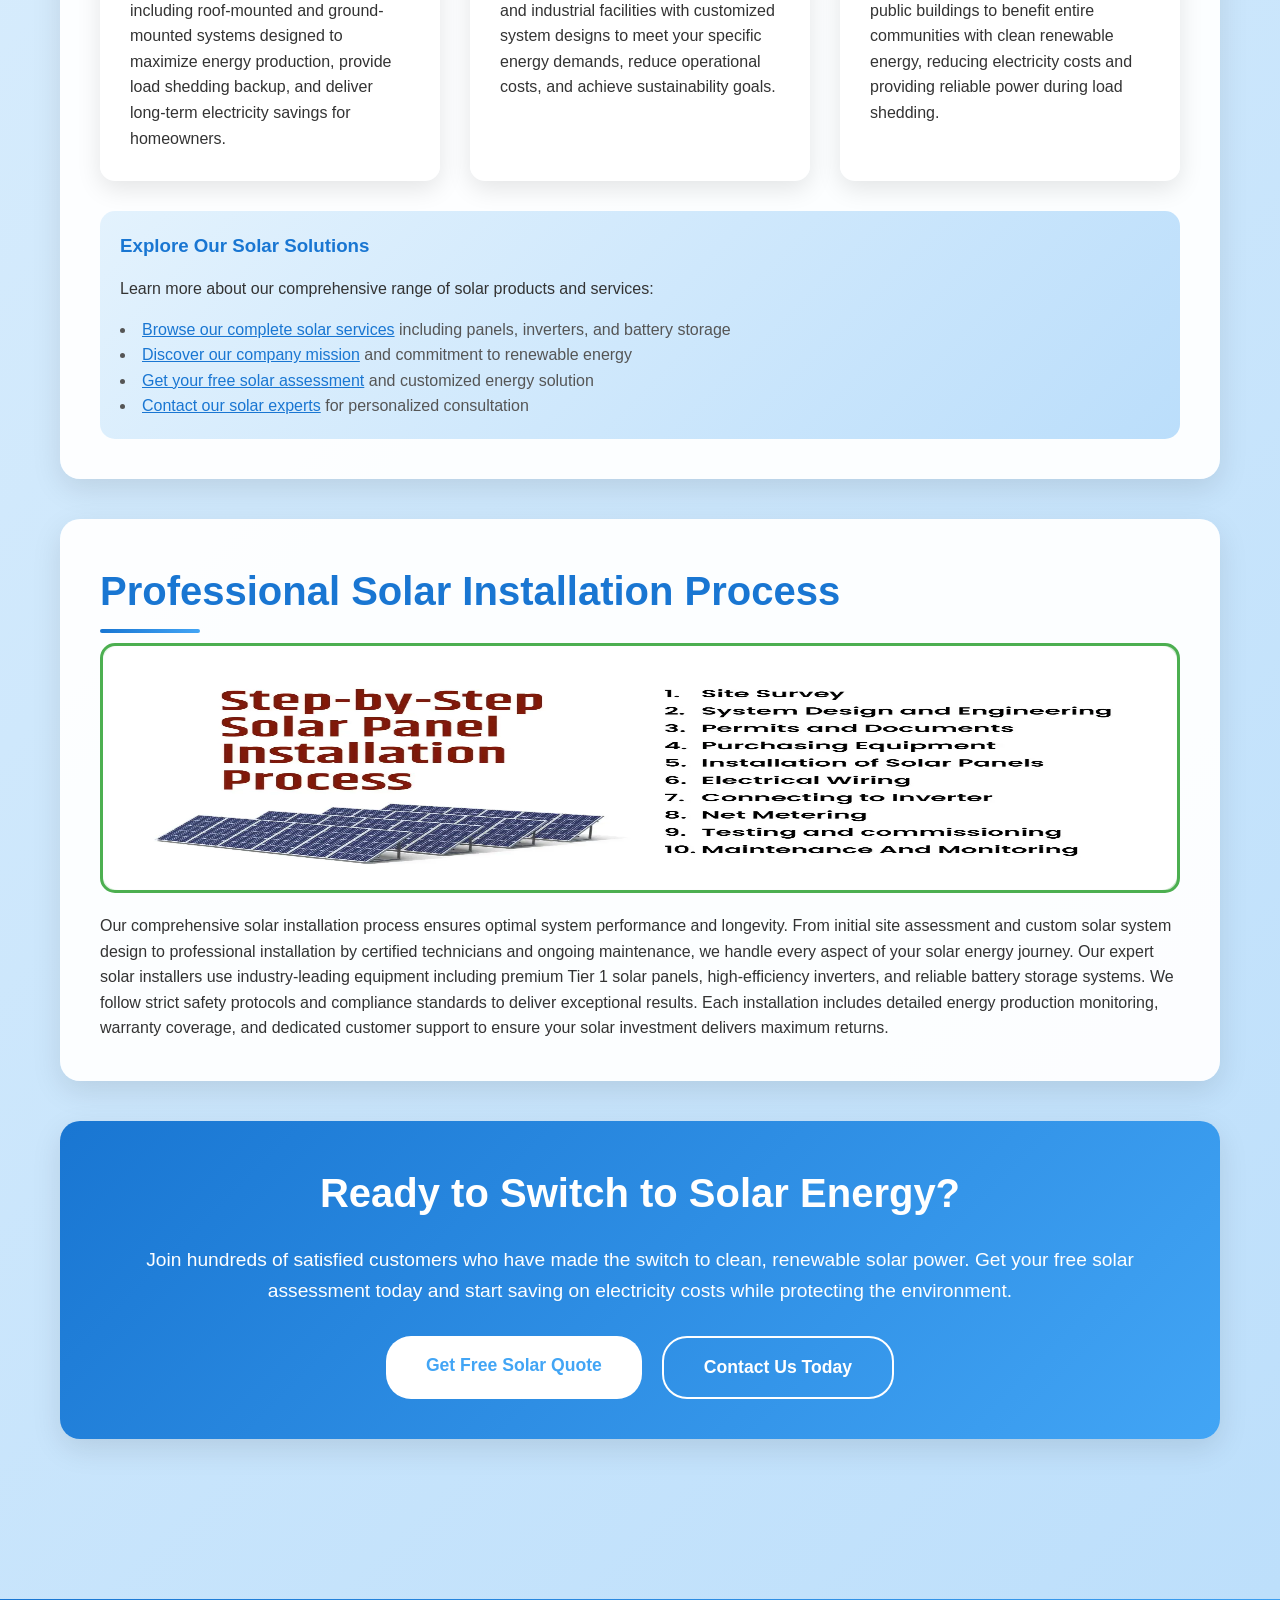
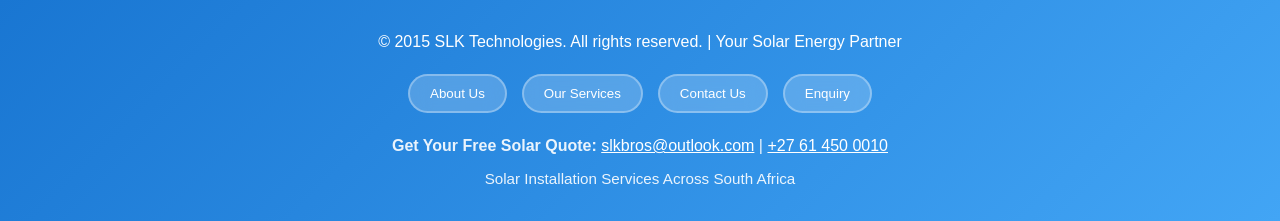
==== commit 7d1f2efc: "Update index.html" ====
--- a/index.html
+++ b/index.html
@@ -18,11 +18,11 @@
     <meta property="og:description" content="Leading solar panel installation and renewable energy solutions in South Africa. Expert solar installations for homes and businesses.">
     <meta property="og:type" content="website">
     <meta property="og:url" content="https://www.slktechnologies.co.za/">
-    <meta property="og:image" content="https://www.slktechnologies.co.za/_images/logo.jpg">
+    <meta property="og:image" content="https://www.slktechnologies.co.za/logo.jpg">
     <meta property="og:locale" content="en_ZA">
     
     <!-- Web Icon -->
-    <link rel="icon" type="image/x-icon" href="_images/logo.jpg">
+    <link rel="icon" type="image/x-icon" href="logo.jpg">
 
     <!-- Structured Data - Organization Schema -->
     <script type="application/ld+json">
@@ -30,7 +30,7 @@
       "@type": "Organization",
       "name": "SLK Technologies",
       "url": "https://www.slktechnologies.co.za",
-      "logo": "https://www.slktechnologies.co.za/_images/logo.jpg",
+      "logo": "https://www.slktechnologies.co.za/logo.jpg",
       "description": "Leading solar energy company providing sustainable solar solutions in South Africa",
       "address": {
         "@type": "PostalAddress",
@@ -53,7 +53,7 @@
     {
       "@type": "LocalBusiness",
       "name": "SLK Technologies",
-      "image": "https://www.slktechnologies.co.za/_images/logo.jpg",
+      "image": "https://www.slktechnologies.co.za/logo.jpg",
       "@id": "https://www.slktechnologies.co.za",
       "url": "https://www.slktechnologies.co.za",
       "telephone": "+27-61-450-0010",
@@ -88,7 +88,7 @@
     <header>
         <div class="header-content">
             <div class="logo-section">
-                <img class="logo" src="_images/logo.jpg" alt="SLK Technologies Solar Energy Logo - Renewable Power Solutions South Africa" width="60" height="60">
+                <img class="logo" src="logo.jpg" alt="SLK Technologies Solar Energy Logo - Renewable Power Solutions South Africa" width="60" height="60">
                 <h1 class="company-name">SLK Technologies</h1>
             </div>
             <!-- Navigation Menu -->
@@ -117,7 +117,7 @@
         <section class="content-section">
             <h2 class="section-title">Why Choose Solar Energy in South Africa?</h2>
             <div class="image-placeholder">
-                <img src="_images/panels.webp" alt="High-efficiency solar panels installed on residential roof in South Africa" width="1200" height="250" loading="lazy" style="width:100%; height:100%; object-fit:fill; border-radius: 15px;">
+                <img src="panels.webp" alt="High-efficiency solar panels installed on residential roof in South Africa" width="1200" height="250" loading="lazy" style="width:100%; height:100%; object-fit:fill; border-radius: 15px;">
             </div>
             <p>Solar energy represents the future of sustainable power generation in South Africa. With rising electricity costs and frequent load shedding, solar power offers a reliable, cost-effective alternative. By choosing our solar solutions, businesses and communities can significantly reduce their carbon footprint while enjoying substantial cost savings on electricity bills. Our advanced photovoltaic (PV) systems convert sunlight into clean, renewable electricity that powers your operations while protecting the environment. Solar energy provides energy independence, reduces reliance on Eskom, and offers protection against future electricity price increases.</p>
         </section>
@@ -157,7 +157,7 @@
         <section class="content-section">
             <h2 class="section-title">Professional Solar Installation Process</h2>
             <div class="image-placeholder">
-                <img src="_images/installation.webp" alt="Professional solar panel installation by certified technicians in South Africa" width="1200" height="250" loading="lazy" style="width:100%; height:100%; object-fit:fill; border-radius: 15px;">
+                <img src="installation.webp" alt="Professional solar panel installation by certified technicians in South Africa" width="1200" height="250" loading="lazy" style="width:100%; height:100%; object-fit:fill; border-radius: 15px;">
             </div>
             <p>Our comprehensive solar installation process ensures optimal system performance and longevity. From initial site assessment and custom solar system design to professional installation by certified technicians and ongoing maintenance, we handle every aspect of your solar energy journey. Our expert solar installers use industry-leading equipment including premium Tier 1 solar panels, high-efficiency inverters, and reliable battery storage systems. We follow strict safety protocols and compliance standards to deliver exceptional results. Each installation includes detailed energy production monitoring, warranty coverage, and dedicated customer support to ensure your solar investment delivers maximum returns.</p>
         </section>
